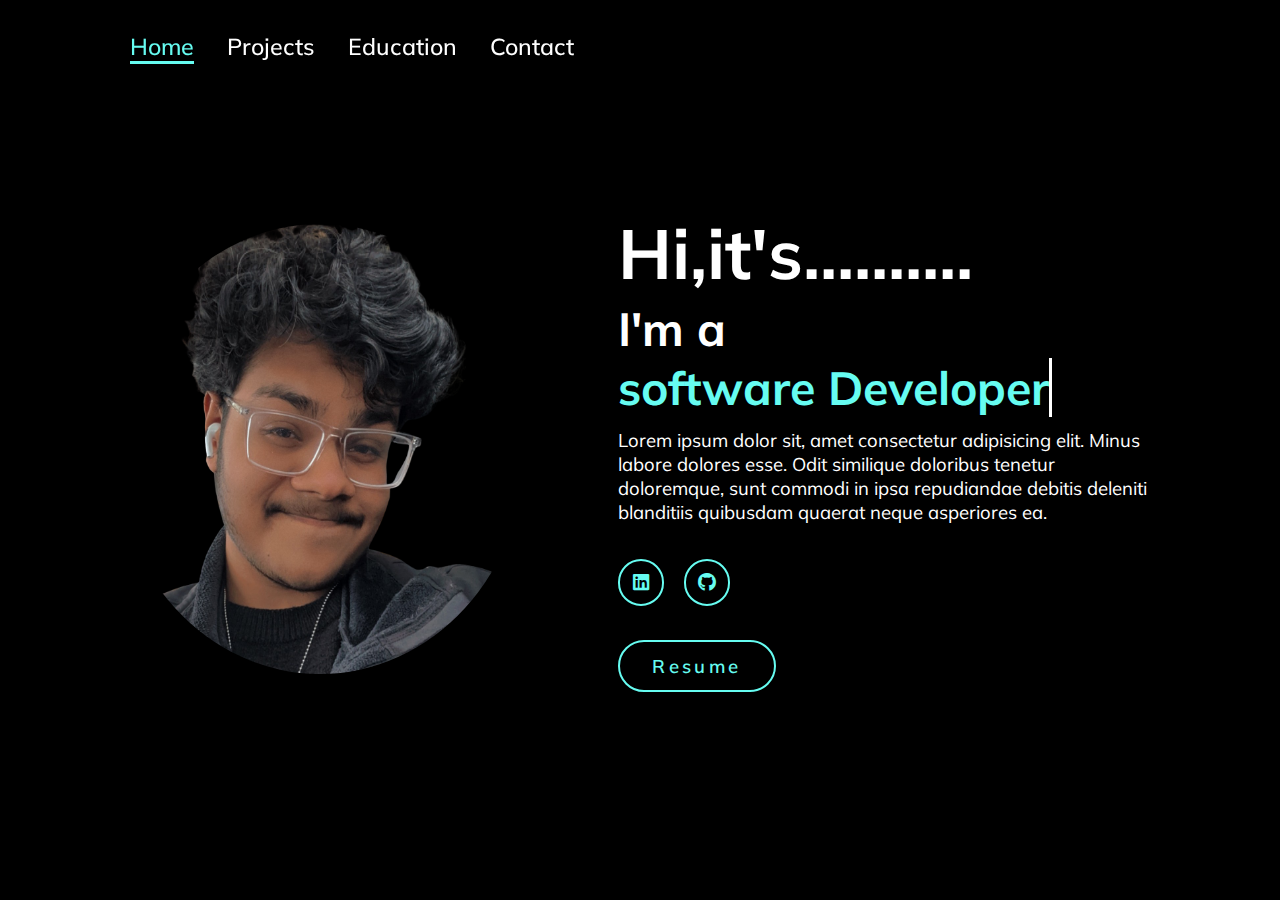
==== index.html @ c783fd6a "first commit" ====
<!DOCTYPE html>
<html lang="en">
    
<head>
    <meta charset="UTF-8">
    <meta name="viewport" content="width=device-width, initial-scale=1.0">
    <link rel="stylesheet" href="https://cdnjs.cloudflare.com/ajax/libs/font-awesome/6.5.2/css/all.min.css">
    <link rel="stylesheet" href="style.css">
    <title>Portfolio Website</title>
</head>
<body>
	<header class="header_nav">
        <!--<a href="#" class="logo">Alex</a>-->

        <nav>
            <a href="#" class="active"> Home</a>
            <a href="./projects.html">Projects</a>
            <a href="./education.html" >Education</a>
            <!--<a href="#" >Experience</a>  future -->
            <a href="./contact.html" >Contact</a>
        </nav>
    </header>
    <section class="container">
        <div class="main_img">
            <img src="/images/profilepiccrop-ai-brush-removebg-b88oz8fj.png" height=450px alt="">
        </div>
        <div class="container-content">
            <h1>Hi,it's..........</h1>
            <h3 class="typing">
                I'm a <span class="text"></span>
            </h3>
            <p>Lorem ipsum dolor sit, amet consectetur adipisicing elit. Minus labore dolores esse. Odit similique doloribus tenetur doloremque, sunt commodi in ipsa repudiandae debitis deleniti blanditiis quibusdam quaerat neque asperiores ea.</p>
            <div class="social_icons">
                <a href="https://www.linkedin.com/in/romy-babu/"><i class="fa-brands fa-linkedin"></i></a>
                <a href="https://github.com/r0my-BHKL"><i class="fa-brands fa-github"></i></a>
                <!--<a href="#"><i class="fa-brands fa-instagram"></i></a> -->
            </div>
            <a href="#" class="btn">Resume</a>
        </div>
    </section>
</body>
</html>
---- style.css ----
/*starting form*/
@import url('https://fonts.googleapis.com/css2?family=Mulish:ital,wght@0,200..1000;1,200..1000&family=Nunito+Sans:ital,opsz,wght@0,6..12,200..1000;1,6..12,200..1000&display=swap');

/*all element*/
*{
    margin: 0;
    padding: 0;
    box-sizing: border-box;
    text-decoration: none;
    border: none;
    outline: none;
    font-family: 'Mulish',sans-serif;
}

html{
    font-size: 72.5%;
}

body{
    width: 100%;
    min-height: 100vh;
    overflow-x: hidden;
    background-color: rgb(0, 0, 0);
    color: #ffffff;
    display: flex;
    justify-content: center;
    align-items: center;
}

.header_nav {
    margin-top: 20px;
    position: fixed;
    top: 0;
    left: 0;
    width: 100%;
    padding: 1rem 9%; /* Adjust padding here if needed */
    background-color: transparent;
    display: flex;
    justify-content: space-between;
    align-items: center;
    z-index: 100;
    filter: drop-shadow(10px);
}

/*.logo{
    font-size: 3rem;
    color: #b74b4b;
    font-weight: 800;
    cursor: pointer;
    transition: 0.5s ease;
}

.logo:hover{
    transform: scale(1.1);
}
*/
nav a {
    font-size: 1.8rem; /* Adjust font-size as desired */
    color: #ffffff;
    margin-left: 4rem; /* Adjust margin if needed */
    font-weight: 500;
    transition: 0.3s ease;
    border-bottom: 3px solid transparent;
}

nav a:hover,
nav a.active {
    color: #66fcf1;
    border-bottom: 3px solid #66fcf1;
}

@media(max-width:995px){
    nav{
        position: absolute;
        display: none;
        top: 0;
        right: 0;
        width: 40%;
        border-left: 3px solid #66fcf1;
        border-bottom: 3px solid #66fcf1;
        border-bottom-left-radius: 2rem;
        padding: 1rem solid;
        background-color: #ffffff;
        border-top: 0.1rem solid rgb(252, 249, 249);
    }

    nav.active{
        display: block;
    }

    nav a{
        display: block;
        font-size: 2rem;
        margin: 3rem 0;
    }

    nav a:hover,
    nav a.active{
        padding: 1rem;
        border-radius: 0.5rem;
        border-bottom: 0.5rem solid #66fcf1;
    }
}

section{
    min-height: 100vh;
    padding: 5rem 9% 5rem;
}

.container{
    display: flex;
    justify-content: center;
    align-items: center;
    gap: 8rem;
    background-color: rgb(0, 0, 0);
}

.container .container-content h1{
    font-size: 6rem;
    font-weight: 700;
    line-height: 1.3;
}

span{
    color: #66fcf1;
}

.container-content h3{
    font-size: 4rem;
    margin-bottom: 1rem;
    font-weight: 700;
}

.container-content p{
    font-size: 1.6rem;
}

.main_img{
    border-radius: 50%;
}

.main_img img{
    position: relative;
    width: 32vw;
    border-radius: 50%;
    box-shadow: 0 0 25px solid #66fcf1;
    cursor: pointer;
    transition: 0.2s linear;
}
/*.main_img::after{
    content:'';
    position: absolute;
    height:80px;
    width:80px;
    border-bottom:10px solid var(--skin-color);
    border-right:10px solid var(--skin-color);
    right:20px;
    bottom: -40px;
}*/
.main_img img:hover{
    font-size: 1.8rem;
    font-weight: 500;
    border-radius: 10px soild;
    box-shadow: 0 0 10px var(color blue);
}


.social_icons {
    display: flex;
    align-items: center;
    gap: 20px;
    margin: 3rem 0;
}


.social_icons a {
    display: inline flex; 
    justify-content: center; 
    align-items: center; 
    width: 4rem; 
    height: 4rem; 
    background-color: transparent;
    border: 0.2rem solid #66fcf1; 
    border-radius: 50%; 
    font-size: 1.6rem; 
    color: #66fcf1;
    transition: 0.3s ease;
    cursor: pointer;
}

/*Hover effect */
.social_icons a:hover {
    color: white;
    transform: scale(1.2) translateY(-5px);
    background-color: #66fcf1;
    box-shadow: 0 0 15px #66fcf1;
}



.btn{
    display: inline-block;
    padding: 1rem 2.8rem;
    background-color: rgb(0, 0, 0);
    border-radius: 4rem;
    font-size: 1.6rem;
    color: #66fcf1;
    letter-spacing: 0.3rem;
    font-weight: 600;
    border: 2px solid #66fcf1;
    transition: 0.3s ease;
    cursor: pointer;
}

.btn:hover{
    transform: scale3d(1.03);
    background-color: #66fcf1;
    color: rgb(255, 253, 253);
    box-shadow: 0 0 25px #66fcf1;
}

.typing{
    font-size: 38px;
    font-weight: 600;
    min-width: 280px;
}


.typing span{
    position: relative;
}

.typing span::before{
    content: "software Developer";
    color: #66fcf1;
    animation: words 10s infinite;
}

.typing span::after{
    content: "";
    background-color: rgb(0, 0, 0);
    position: absolute;
    width: calc(100% + 8px);
    height: 100%;
    border-left: 3px solid rgb(255, 255, 255);
    right: -8;
    animation: cursor 0.9s infinite;
}

.text {
    display: inline;
    color: #f30000d8;
    white-space: nowrap;
    overflow: hidden;
    border-right: 2px solid;
    /*animation: typing 2s steps(18),
    cursor .4s step-end infinite alternate; 
    /*blink 0.75s step-end infinite;*/
  /*cursor blink*/
}
@keyframes cursor{
   /* 50%{ border-color: transparent;}*/
    to{
        border-left: 3px solid #66fcf1;
    }
}
@keyframes typing{
    from{width:0}
}

@keyframes words{
    0%, 40%{
        content: "Web Developer";
    }
    41%, 80%{
        content: "Software Engineer";
    }
    81%, 100%{
        content: "Web Designer";
    }
}

@media (max-width: 1000px){
    .container{
        gap: 4rem;
    }
}

@media(max-width:995px){
    .container{
        flex-direction: column;
        margin: 5rem 4rem;
    }

    .container .container-content h3{
        font-size: 2.5rem;
    }

    .container-content h1{
        font-size: 5rem;
    }

    .main_img img{
        width: 70vw;
        margin-top: 4rem;
    }
}
/* General Styles */


header {
    background-color: #111;
    padding: 20px;
    text-align: center;
}

nav a {
    color: #fff;
    margin: 0 15px;
    font-size: 2rem;
    /*text-transform: uppercase;*/
    text-decoration: none;
}

nav a.active {
    color: #66fcf1;
    border-bottom: 3px solid #66fcf1;
}

.section-title {
    text-align: center;
    font-size: 3rem;
    margin-top: 2rem;
    margin-bottom: 2rem;
}

/* Projects Section */
.projects-container {
    display: flex;
    justify-content: space-around;
    gap: 2rem;
    padding: 2rem 5rem;
}

.project-card {
    background-color: #1c1c1c;
    border: 2px solid #66fcf1;
    border-radius: 10px;
    padding: 20px;
    width: 30%;
    text-align: center;
    transition: transform 0.3s ease-in-out;
}

.project-card img {
    width: 100%;
    height: 180px;
    object-fit: cover;
    border-bottom: 2px solid #66fcf1;
    margin-bottom: 15px;
}

.project-card h2 {
    font-size: 24px;
    margin-bottom: 10px;
}

.project-card p {
    font-size: 16px;
    margin-bottom: 20px;
}

.project-card .btn {
    background-color: #66fcf1;
    color: #fff;
    padding: 10px 20px;
    border-radius: 20px;
    text-decoration: none;
    font-weight: bold;
}

.project-card .btn:hover {
    background-color: #66fcf1;
}

.project-card:hover {
    transform: scale(1.05);
}

/* Responsive Design */
@media (max-width: 768px) {
    .projects-container {
        flex-direction: column;
        align-items: center;
    }

    .project-card {
        width: 80%;
        margin-bottom: 2rem;
    }
}
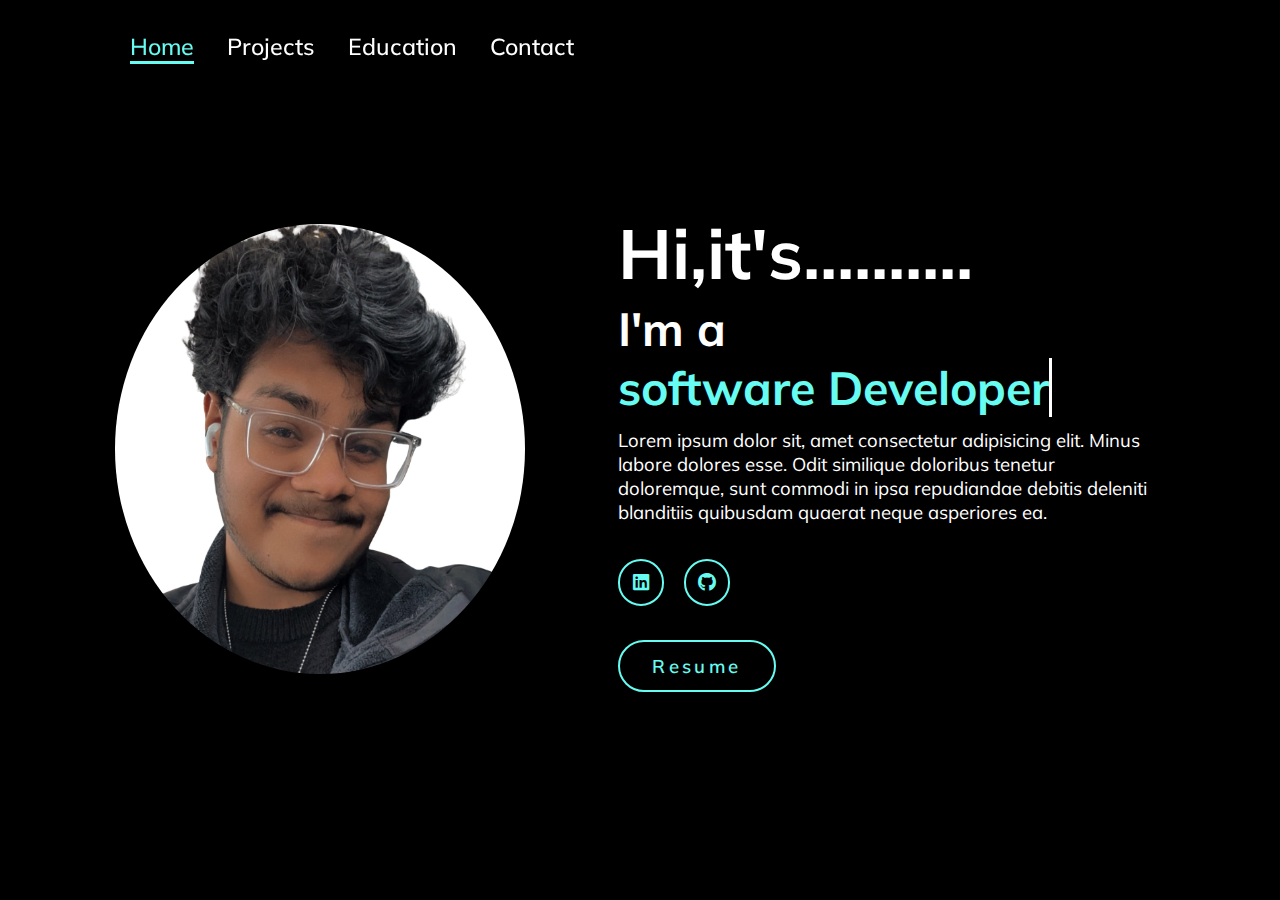
==== commit 9d06869c: "Your commit message here" ====
--- a/index.html
+++ b/index.html
@@ -22,7 +22,7 @@
     </header>
     <section class="container">
         <div class="main_img">
-            <img src="/images/profilepiccrop-ai-brush-removebg-b88oz8fj.png" height=450px alt="">
+            <img src="/images/profilepiccrop-ai-brush-removebg-b88oz8fj.jpg" height=450px alt="">
         </div>
         <div class="container-content">
             <h1>Hi,it's..........</h1>
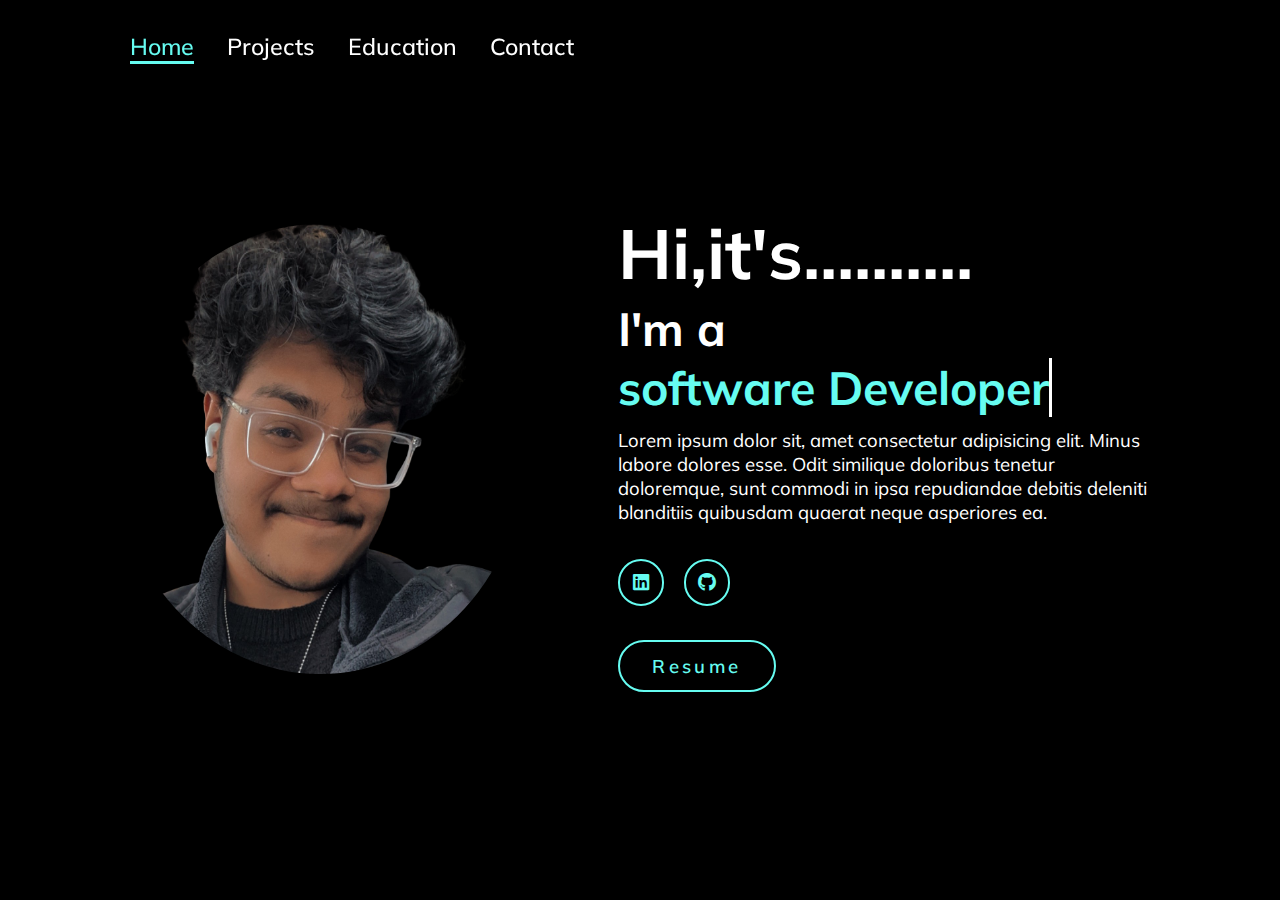
==== commit 67da8e1d: "Your commit message here" ====
--- a/index.html
+++ b/index.html
@@ -22,7 +22,7 @@
     </header>
     <section class="container">
         <div class="main_img">
-            <img src="/images/profilepiccrop-ai-brush-removebg-b88oz8fj.jpg" height=450px alt="">
+            <img src="/images/profilepiccrop-ai-brush-removebg-b88oz8fj.png" height=450px alt="">
         </div>
         <div class="container-content">
             <h1>Hi,it's..........</h1>
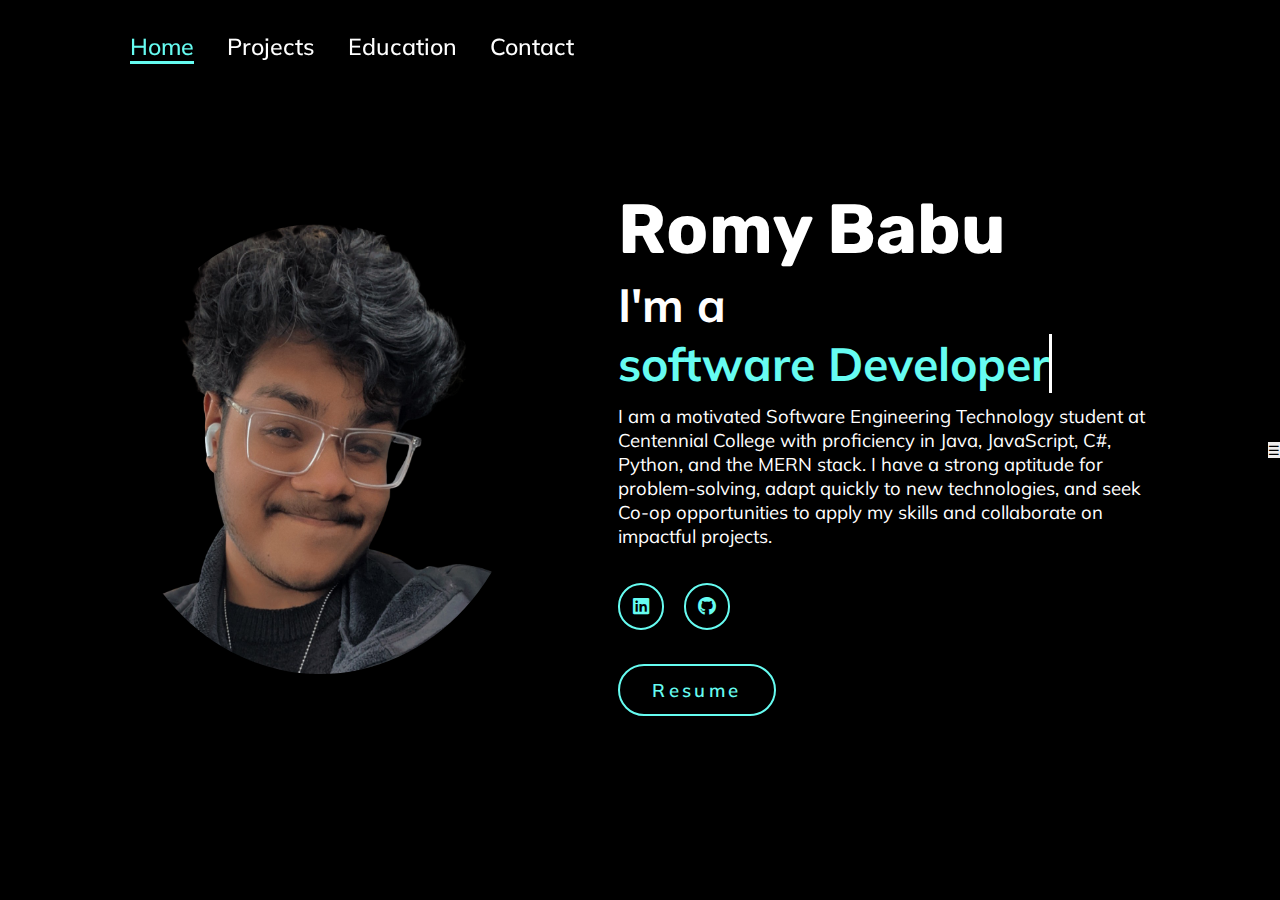
==== commit 7d8b26dc: "nav bar fix  commit 1" ====
--- a/index.html
+++ b/index.html
@@ -22,20 +22,21 @@
     </header>
     <section class="container">
         <div class="main_img">
-            <img src="/images/profilepiccrop-ai-brush-removebg-b88oz8fj.png" height=450px alt="">
+            <img src="images/profilepiccrop-ai-brush-removebg-b88oz8fj.png" height=450px alt="">
         </div>
         <div class="container-content">
-            <h1>Hi,it's..........</h1>
+            <h1>Romy Babu</h1>
             <h3 class="typing">
                 I'm a <span class="text"></span>
             </h3>
-            <p>Lorem ipsum dolor sit, amet consectetur adipisicing elit. Minus labore dolores esse. Odit similique doloribus tenetur doloremque, sunt commodi in ipsa repudiandae debitis deleniti blanditiis quibusdam quaerat neque asperiores ea.</p>
+            <p>I am a motivated Software Engineering Technology student at Centennial College with proficiency in Java, JavaScript, C#, Python, and the MERN stack. I have a strong aptitude for problem-solving, adapt quickly to new technologies, and seek Co-op opportunities to apply my skills and collaborate on impactful projects.</p>
             <div class="social_icons">
                 <a href="https://www.linkedin.com/in/romy-babu/"><i class="fa-brands fa-linkedin"></i></a>
                 <a href="https://github.com/r0my-BHKL"><i class="fa-brands fa-github"></i></a>
                 <!--<a href="#"><i class="fa-brands fa-instagram"></i></a> -->
             </div>
-            <a href="#" class="btn">Resume</a>
+            <a href="https://drive.google.com/file/d/12UnyxhBhXCbfK2Nkfl8GqhyqibaC-ZIv/view?usp=drive_link" class="btn">Resume</a>
+            <script src="script.js" defer></script>
         </div>
     </section>
 </body>
--- a/style.css
+++ b/style.css
@@ -1,6 +1,7 @@
 /*starting form*/
 @import url('https://fonts.googleapis.com/css2?family=Mulish:ital,wght@0,200..1000;1,200..1000&family=Nunito+Sans:ital,opsz,wght@0,6..12,200..1000;1,6..12,200..1000&display=swap');
 
+@import url('https://fonts.googleapis.com/css2?family=Mulish:ital,wght@0,200..1000;1,200..1000&family=Nunito+Sans:ital,opsz,wght@0,6..12,200..1000;1,6..12,200..1000&family=Rubik:wght@396&display=swap');
 /*all element*/
 *{
     margin: 0;
@@ -69,36 +70,56 @@
     border-bottom: 3px solid #66fcf1;
 }
 
-@media(max-width:995px){
-    nav{
-        position: absolute;
-        display: none;
+@media(max-width: 995px) {
+    /* Styling the nav */
+    nav {
+        position: fixed;
         top: 0;
-        right: 0;
-        width: 40%;
+        right: -100%; /* Initially hide it off-screen */
+        width: 60%; /* Adjusted width for better visibility */
+        height: 100vh; /* Full-screen height for better interaction */
         border-left: 3px solid #66fcf1;
-        border-bottom: 3px solid #66fcf1;
-        border-bottom-left-radius: 2rem;
-        padding: 1rem solid;
-        background-color: #ffffff;
-        border-top: 0.1rem solid rgb(252, 249, 249);
-    }
-
-    nav.active{
-        display: block;
-    }
-
-    nav a{
+        padding: 2rem 1rem;
+        background-color: #000000; /* Background color for better contrast */
+        transition: right 0.3s ease-in-out; /* Smooth slide-in effect */
+        z-index: 1000; /* Ensure it appears on top */
+    }
+
+    /* Display the nav when active */
+    nav.active {
+        right: 0; /* Slide into view */
+    }
+
+    /* Styling for links */
+    nav a {
         display: block;
         font-size: 2rem;
-        margin: 3rem 0;
-    }
-
+        margin: 2rem 0;
+        color: #ffffff;
+        text-align: left;
+        padding: 0.5rem 1rem;
+        transition: background-color 0.3s, transform 0.3s;
+        border-radius: 0.5rem;
+    }
+
+    /* Link hover effect */
     nav a:hover,
-    nav a.active{
-        padding: 1rem;
-        border-radius: 0.5rem;
-        border-bottom: 0.5rem solid #66fcf1;
+    nav a.active {
+        /*background-color: #66fcf1;*/
+        color: #66fcf1;
+        transform: translateX(10px);
+    }
+
+    /* Optional button or icon for toggling menu */
+    .menu-toggle {
+        position: fixed;
+        top: 20px;
+        right: 20px;
+        font-size: 3rem;
+        color: #66fcf1;
+        background-color: #000000;
+        cursor: pointer;
+        z-index: 1100;
     }
 }
 
@@ -119,6 +140,7 @@
     font-size: 6rem;
     font-weight: 700;
     line-height: 1.3;
+    font-family: 'Rubik',sans-serif;
 }
 
 span{
